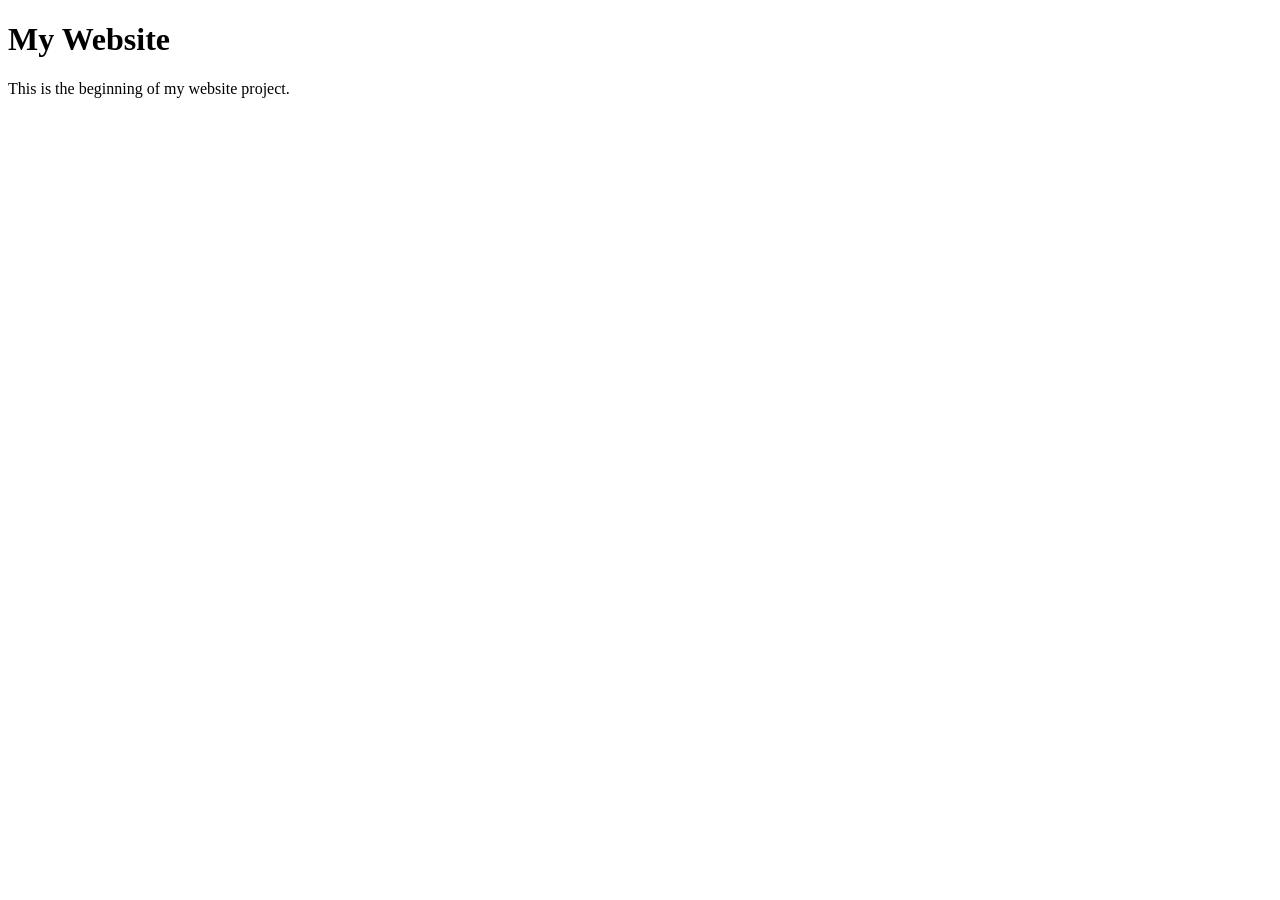
==== index.html @ 4cfb6468 "Add initial HTML structure for the website" ====
<!DOCTYPE html>
<html lang="en">
<head>
    <meta charset="utf-8">
    <title>Storefront Name</title>
</head>
<body>
    <!-- Created by Kamal Mann on 9/17/2026 -->
    <h1>My Website</h1>
    <p>This is the beginning of my website project.</p>
</body>
</html>
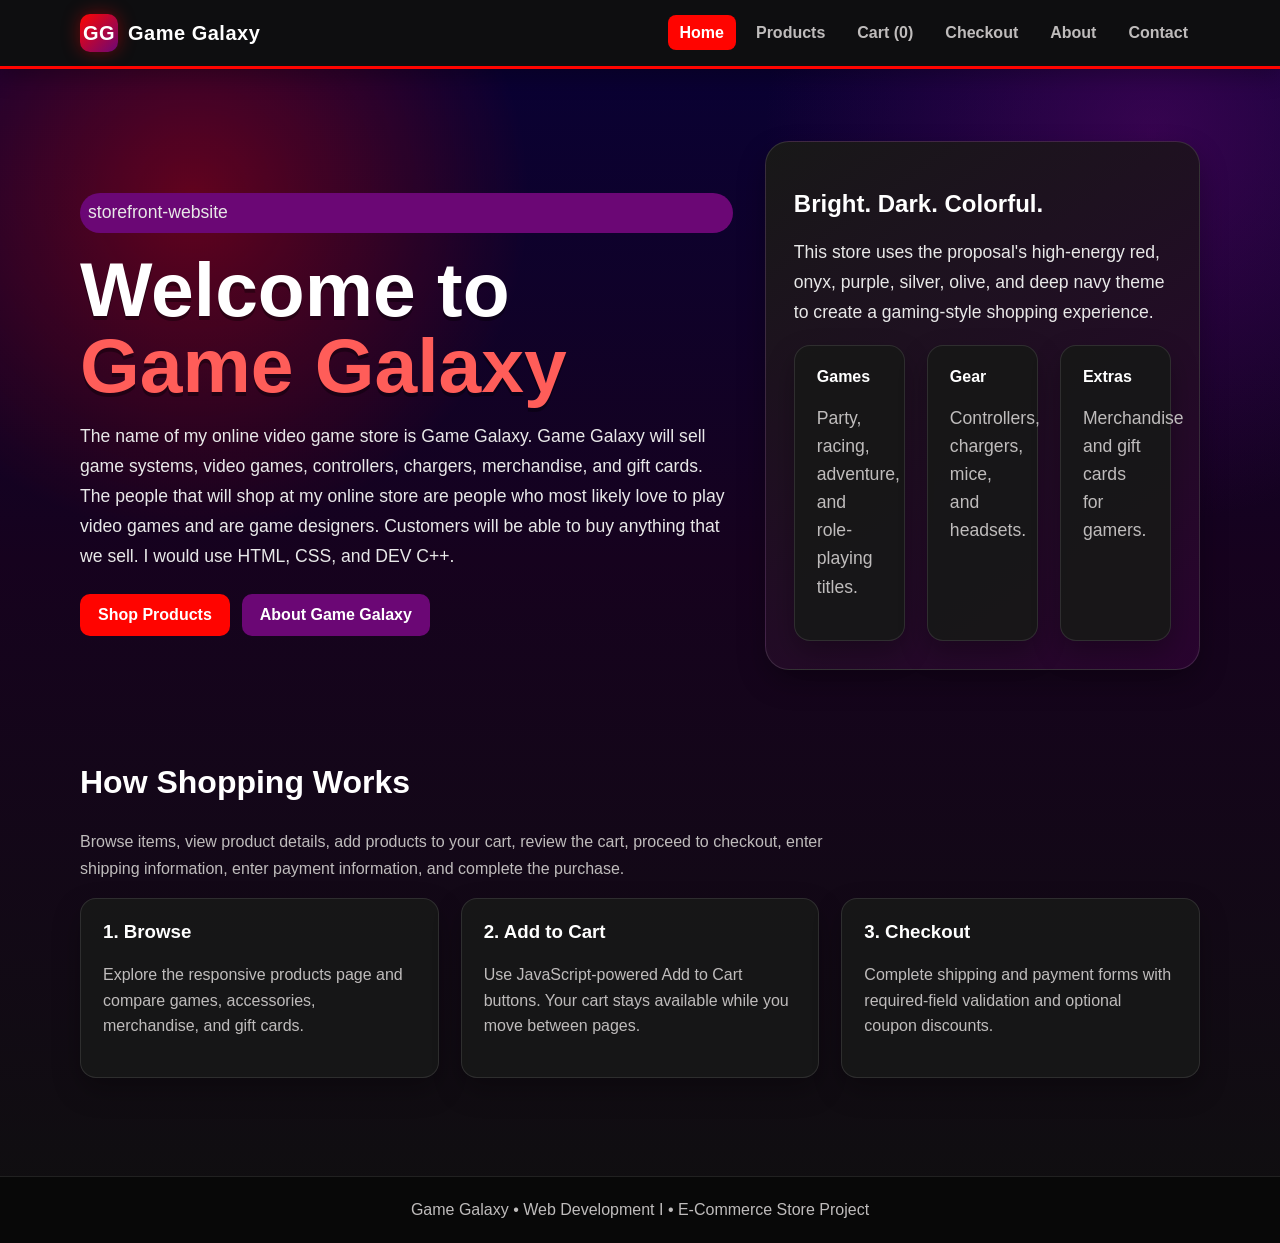
==== commit 30bd48d0: "Add files via upload" ====
--- a/index.html
+++ b/index.html
@@ -1,12 +1,55 @@
 <!DOCTYPE html>
 <html lang="en">
 <head>
-    <meta charset="utf-8">
-    <title>Storefront Name</title>
+  <meta charset="UTF-8">
+  <meta name="viewport" content="width=device-width, initial-scale=1.0">
+  <title>Game Galaxy | Home</title>
+  <link rel="stylesheet" href="style.css">
+  <script src="script.js" defer></script>
 </head>
 <body>
-    <!-- Created by Kamal Mann on 9/17/2026 -->
-    <h1>My Website</h1>
-    <p>This is the beginning of my website project.</p>
+<header class="site-header">
+  <div class="container nav-wrap">
+    <a class="brand" href="index.html"><span class="brand-badge">GG</span>Game Galaxy</a>
+    <nav aria-label="Main navigation"><ul>
+      <li><a class="active" href="index.html">Home</a></li><li><a href="products.html">Products</a></li><li><a href="cart.html">Cart (<span data-cart-count>0</span>)</a></li><li><a href="checkout.html">Checkout</a></li><li><a href="about.html">About</a></li><li><a href="contact.html">Contact</a></li>
+    </ul></nav>
+  </div>
+</header>
+
+<main>
+  <section class="hero">
+    <div class="container hero-grid">
+      <div>
+        <p class="category">storefront-website</p>
+        <h1>Welcome to <span class="accent">Game Galaxy</span></h1>
+        <p>The name of my online video game store is Game Galaxy. Game Galaxy will sell game systems, video games, controllers, chargers, merchandise, and gift cards. The people that will shop at my online store are people who most likely love to play video games and are game designers. Customers will be able to buy anything that we sell. I would use HTML, CSS, and DEV C++.</p>
+        <div class="actions"><a class="btn" href="products.html">Shop Products</a><a class="btn secondary" href="about.html">About Game Galaxy</a></div>
+      </div>
+      <div class="hero-card">
+        <h2>Bright. Dark. Colorful.</h2>
+        <p>This store uses the proposal's high-energy red, onyx, purple, silver, olive, and deep navy theme to create a gaming-style shopping experience.</p>
+        <div class="info-grid">
+          <div class="card"><strong>Games</strong><p>Party, racing, adventure, and role-playing titles.</p></div>
+          <div class="card"><strong>Gear</strong><p>Controllers, chargers, mice, and headsets.</p></div>
+          <div class="card"><strong>Extras</strong><p>Merchandise and gift cards for gamers.</p></div>
+        </div>
+      </div>
+    </div>
+  </section>
+
+  <section class="section">
+    <div class="container">
+      <h2>How Shopping Works</h2>
+      <p class="section-lead">Browse items, view product details, add products to your cart, review the cart, proceed to checkout, enter shipping information, enter payment information, and complete the purchase.</p>
+      <div class="feature-grid">
+        <div class="card"><h3>1. Browse</h3><p>Explore the responsive products page and compare games, accessories, merchandise, and gift cards.</p></div>
+        <div class="card"><h3>2. Add to Cart</h3><p>Use JavaScript-powered Add to Cart buttons. Your cart stays available while you move between pages.</p></div>
+        <div class="card"><h3>3. Checkout</h3><p>Complete shipping and payment forms with required-field validation and optional coupon discounts.</p></div>
+      </div>
+    </div>
+  </section>
+</main>
+<footer><div class="container">Game Galaxy • Web Development I • E-Commerce Store Project</div></footer>
 </body>
 </html>
--- a/style.css
+++ b/style.css
@@ -0,0 +1,272 @@
+:root {
+  --red: #ff0400;
+  --onyx: #0f0f0f;
+  --silver: #bfbcbc;
+  --purple: #6b0775;
+  --olive: #5a6405;
+  --navy: #080136;
+  --white: #ffffff;
+  --panel: #181818;
+  --panel-2: #232323;
+  --success: #58d68d;
+  --danger: #ff6b6b;
+  --shadow: 0 12px 28px rgba(0,0,0,.28);
+}
+
+* { box-sizing: border-box; }
+html { scroll-behavior: smooth; }
+body {
+  margin: 0;
+  font-family: Arial, Helvetica, sans-serif;
+  background: linear-gradient(180deg, var(--navy) 0%, #16021e 45%, var(--onyx) 100%);
+  color: var(--white);
+  min-height: 100vh;
+}
+
+a { color: inherit; }
+img { max-width: 100%; display: block; }
+button, input, textarea, select { font: inherit; }
+
+.container {
+  width: min(1120px, 92%);
+  margin: 0 auto;
+}
+
+.site-header {
+  position: sticky;
+  top: 0;
+  z-index: 20;
+  background: rgba(15, 15, 15, .95);
+  border-bottom: 3px solid var(--red);
+  box-shadow: 0 8px 20px rgba(0,0,0,.25);
+}
+
+.nav-wrap {
+  display: flex;
+  align-items: center;
+  justify-content: space-between;
+  gap: 18px;
+  padding: 14px 0;
+}
+
+.brand {
+  display: flex;
+  align-items: center;
+  gap: 10px;
+  text-decoration: none;
+  font-weight: 800;
+  letter-spacing: .5px;
+  font-size: 1.25rem;
+}
+
+.brand-badge {
+  width: 38px;
+  height: 38px;
+  display: grid;
+  place-items: center;
+  border-radius: 10px;
+  background: linear-gradient(135deg, var(--red), var(--purple));
+  box-shadow: 0 0 18px rgba(255,4,0,.4);
+}
+
+nav ul {
+  list-style: none;
+  display: flex;
+  flex-wrap: wrap;
+  gap: 8px;
+  margin: 0;
+  padding: 0;
+}
+
+nav a {
+  text-decoration: none;
+  padding: 9px 12px;
+  border-radius: 8px;
+  color: var(--silver);
+  font-weight: 700;
+}
+nav a:hover, nav a.active {
+  background: var(--red);
+  color: var(--white);
+}
+
+.hero {
+  padding: 72px 0 46px;
+  background:
+    radial-gradient(circle at 15% 20%, rgba(255,4,0,.35), transparent 28%),
+    radial-gradient(circle at 90% 10%, rgba(107,7,117,.45), transparent 30%);
+}
+
+.hero-grid {
+  display: grid;
+  grid-template-columns: 1.2fr .8fr;
+  gap: 32px;
+  align-items: center;
+}
+
+.hero h1 {
+  font-size: clamp(2.2rem, 6vw, 4.8rem);
+  line-height: 1;
+  margin: 0 0 18px;
+  text-shadow: 0 4px 0 rgba(0,0,0,.35);
+}
+.hero .accent { color: #ff5d59; }
+.hero p { color: #e8e8e8; font-size: 1.1rem; line-height: 1.7; }
+
+.hero-card {
+  background: linear-gradient(145deg, var(--panel), #29042f);
+  border: 1px solid rgba(255,255,255,.12);
+  border-radius: 24px;
+  padding: 28px;
+  box-shadow: var(--shadow);
+}
+
+.actions { display: flex; flex-wrap: wrap; gap: 12px; margin-top: 22px; }
+.btn {
+  display: inline-block;
+  border: 0;
+  border-radius: 10px;
+  padding: 12px 18px;
+  background: var(--red);
+  color: white;
+  text-decoration: none;
+  font-weight: 800;
+  cursor: pointer;
+  transition: transform .15s ease, filter .15s ease;
+}
+.btn:hover { transform: translateY(-2px); filter: brightness(1.08); }
+.btn.secondary { background: var(--purple); }
+.btn.dark { background: #2d2d2d; }
+.btn.full { width: 100%; text-align: center; }
+
+.section { padding: 48px 0; }
+.section h2 { margin-top: 0; font-size: 2rem; }
+.section-lead { color: var(--silver); max-width: 760px; line-height: 1.7; }
+
+.feature-grid, .product-grid, .info-grid {
+  display: grid;
+  grid-template-columns: repeat(3, minmax(0, 1fr));
+  gap: 22px;
+}
+
+.card, .product-card, .form-card, .summary-card {
+  background: rgba(24,24,24,.95);
+  border: 1px solid rgba(255,255,255,.10);
+  border-radius: 16px;
+  box-shadow: var(--shadow);
+}
+.card { padding: 22px; }
+.card h3 { margin-top: 0; }
+.card p { color: var(--silver); line-height: 1.6; }
+
+.product-grid { grid-template-columns: repeat(auto-fit, minmax(230px, 1fr)); }
+.product-card { overflow: hidden; display: flex; flex-direction: column; }
+.product-image-wrap {
+  aspect-ratio: 4/3;
+  background: #fff;
+  display: grid;
+  place-items: center;
+  overflow: hidden;
+}
+.product-image-wrap img { width: 100%; height: 100%; object-fit: contain; }
+.product-info { padding: 18px; display: flex; flex-direction: column; gap: 10px; flex: 1; }
+.product-info h3 { margin: 0; }
+.product-info p { color: var(--silver); margin: 0; line-height: 1.55; }
+.product-meta { display: flex; justify-content: space-between; align-items: center; gap: 10px; margin-top: auto; }
+.price { font-size: 1.25rem; font-weight: 800; color: #ff7d78; }
+.category { font-size: .8rem; padding: 5px 8px; border-radius: 999px; background: var(--purple); }
+
+.page-header {
+  padding: 52px 0 30px;
+  text-align: center;
+  background: linear-gradient(90deg, rgba(255,4,0,.18), rgba(107,7,117,.22));
+}
+.page-header h1 { margin: 0 0 10px; font-size: clamp(2rem, 5vw, 3.6rem); }
+.page-header p { margin: 0 auto; color: var(--silver); max-width: 750px; line-height: 1.6; }
+
+.form-grid {
+  display: grid;
+  grid-template-columns: 1fr 1fr;
+  gap: 22px;
+}
+.form-card, .summary-card { padding: 24px; }
+.form-card h2, .summary-card h2 { margin-top: 0; }
+
+label { display: block; margin-bottom: 7px; font-weight: 700; }
+.field { margin-bottom: 16px; }
+input, textarea, select {
+  width: 100%;
+  padding: 12px 13px;
+  border: 1px solid #575757;
+  border-radius: 9px;
+  background: #101010;
+  color: white;
+  outline: none;
+}
+input:focus, textarea:focus, select:focus { border-color: var(--red); box-shadow: 0 0 0 3px rgba(255,4,0,.14); }
+textarea { min-height: 140px; resize: vertical; }
+.required { color: #ff8f8c; }
+.help { color: var(--silver); font-size: .9rem; }
+.error-text { color: #ffaaa7; font-size: .9rem; margin-top: 6px; min-height: 18px; }
+.success-box, .error-box {
+  padding: 12px 14px;
+  border-radius: 10px;
+  margin: 14px 0;
+  display: none;
+}
+.success-box { background: rgba(88,214,141,.13); border: 1px solid var(--success); }
+.error-box { background: rgba(255,107,107,.11); border: 1px solid var(--danger); }
+
+.cart-list { display: grid; gap: 16px; }
+.cart-item {
+  display: grid;
+  grid-template-columns: 90px 1fr auto;
+  gap: 16px;
+  align-items: center;
+  background: var(--panel);
+  border: 1px solid rgba(255,255,255,.1);
+  padding: 14px;
+  border-radius: 14px;
+}
+.cart-item img { width: 90px; height: 76px; object-fit: contain; background: white; border-radius: 10px; }
+.qty-controls { display: flex; align-items: center; gap: 8px; }
+.qty-controls button { width: 34px; height: 34px; border-radius: 8px; border: none; cursor: pointer; font-weight: 900; }
+.remove-btn { background: transparent; color: #ff8a86; border: 1px solid #7a3030; border-radius: 8px; padding: 8px 10px; cursor: pointer; }
+
+.summary-row { display: flex; justify-content: space-between; gap: 15px; padding: 9px 0; border-bottom: 1px solid rgba(255,255,255,.08); }
+.summary-row.total { font-size: 1.25rem; font-weight: 800; border-bottom: 0; }
+
+.table-wrap { overflow-x: auto; }
+table { width: 100%; border-collapse: collapse; }
+th, td { padding: 12px; border-bottom: 1px solid rgba(255,255,255,.1); text-align: left; }
+th { background: #252525; }
+
+footer {
+  margin-top: 50px;
+  border-top: 1px solid rgba(255,255,255,.1);
+  background: #080808;
+  color: var(--silver);
+  padding: 24px 0;
+  text-align: center;
+}
+
+.notice {
+  padding: 16px;
+  border-left: 5px solid var(--red);
+  background: rgba(255,255,255,.06);
+  border-radius: 8px;
+  color: #eee;
+}
+
+@media (max-width: 850px) {
+  .hero-grid, .form-grid, .feature-grid, .info-grid { grid-template-columns: 1fr; }
+  .nav-wrap { flex-direction: column; align-items: flex-start; }
+  nav ul { gap: 4px; }
+  nav a { padding: 8px 9px; font-size: .92rem; }
+}
+
+@media (max-width: 600px) {
+  .cart-item { grid-template-columns: 70px 1fr; }
+  .cart-item > div:last-child { grid-column: 1 / -1; }
+  .hero { padding-top: 46px; }
+}
